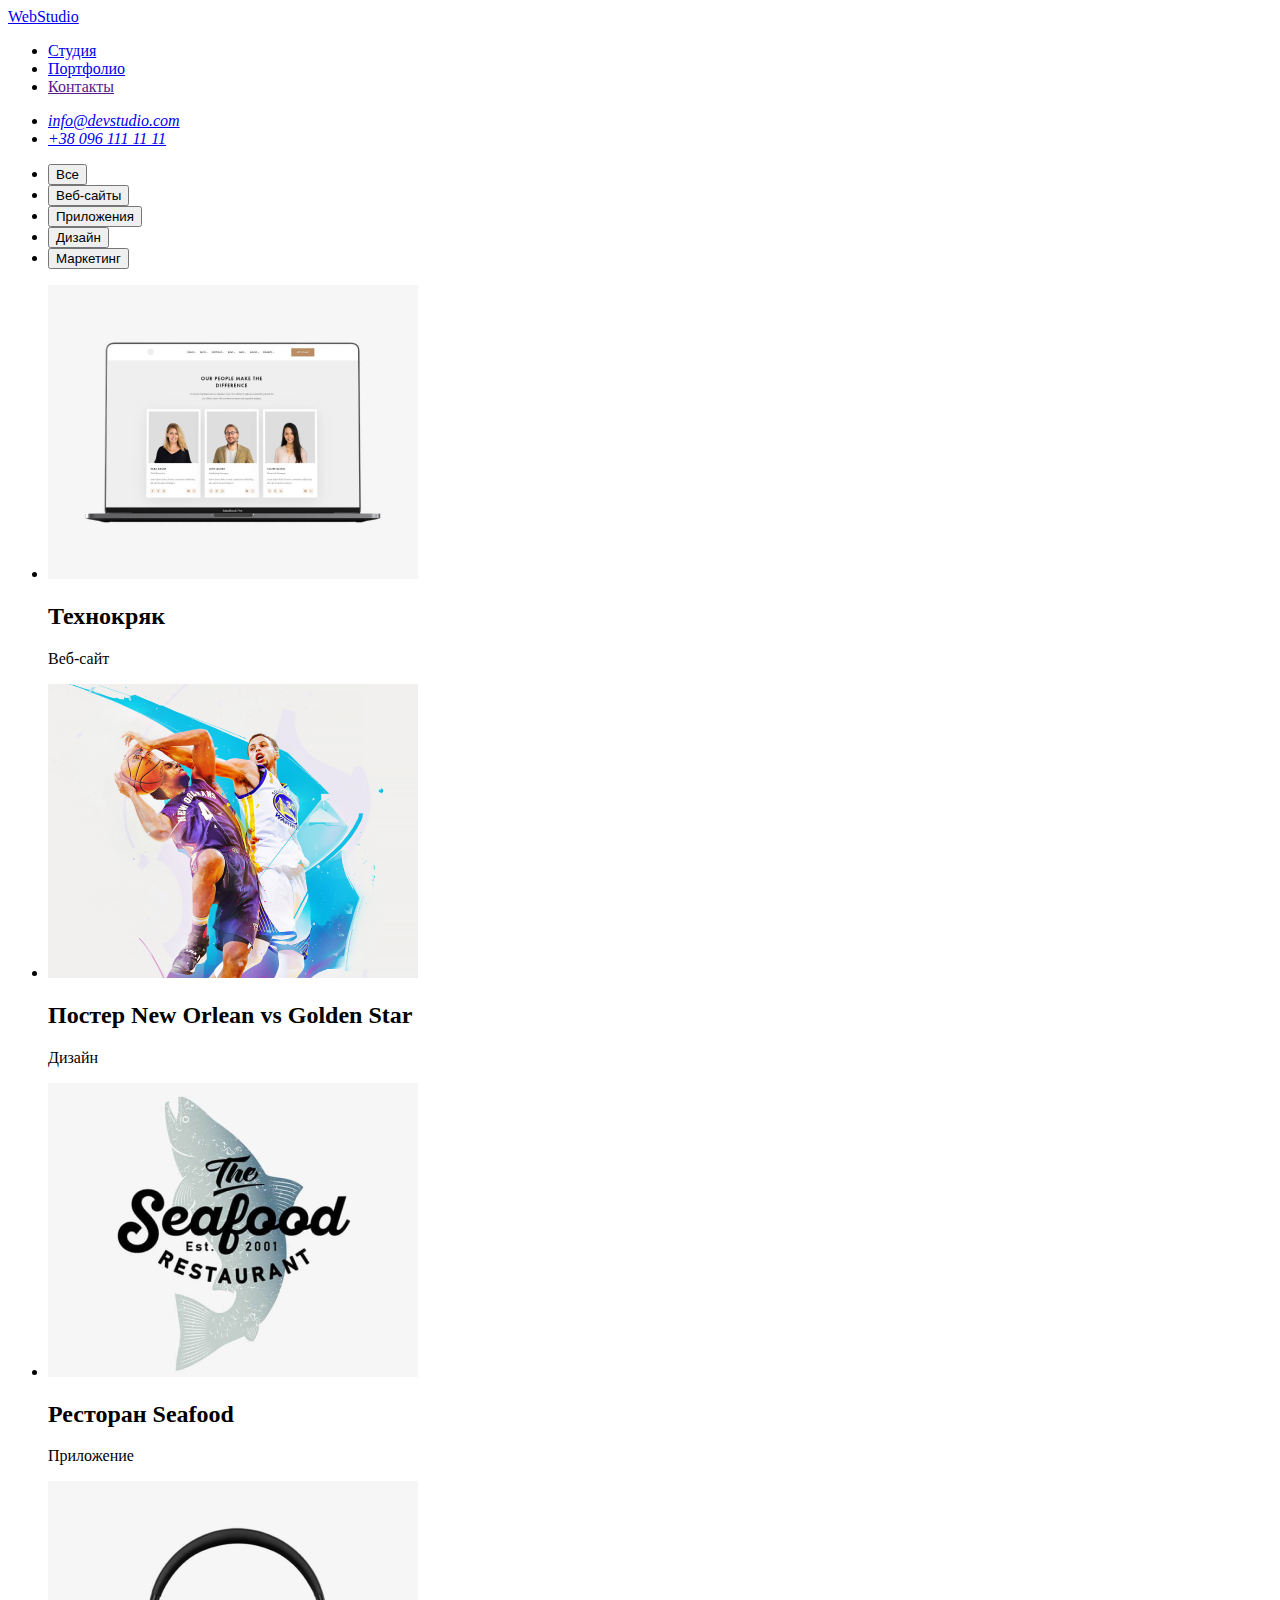
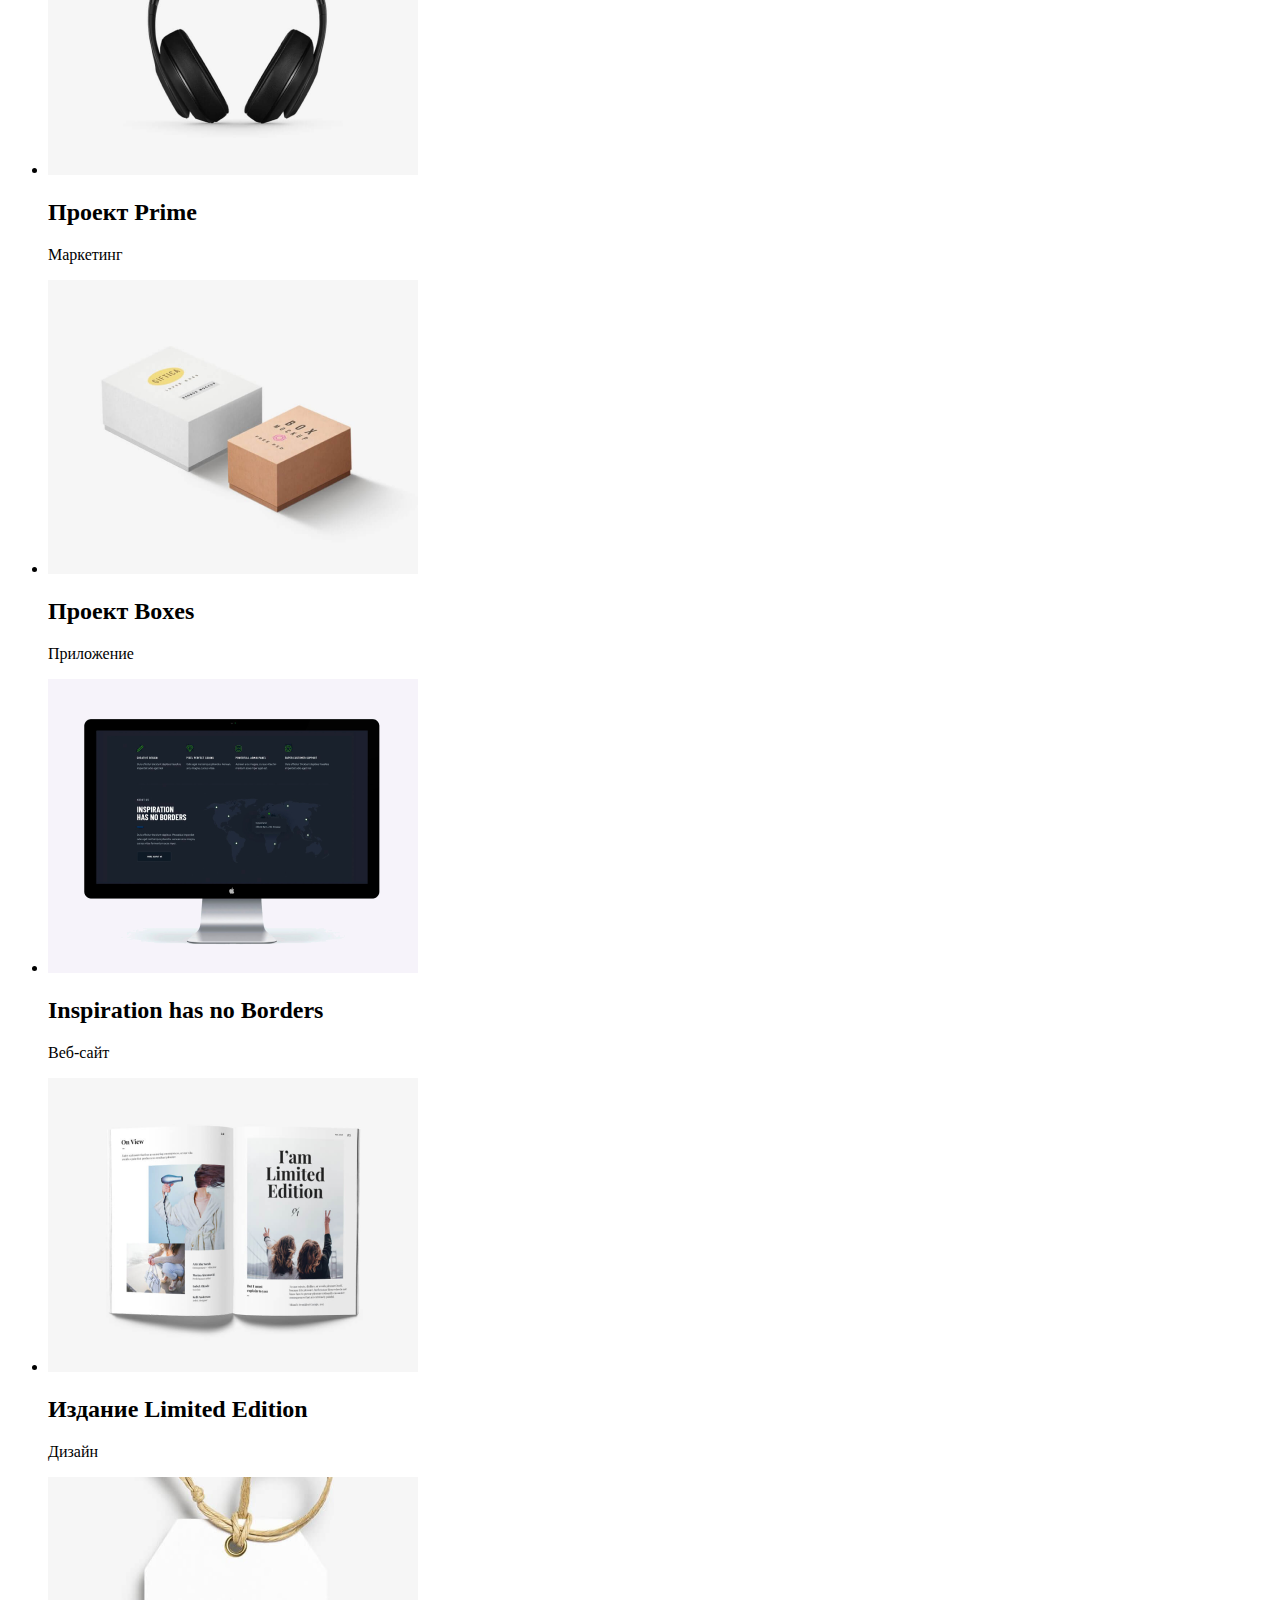
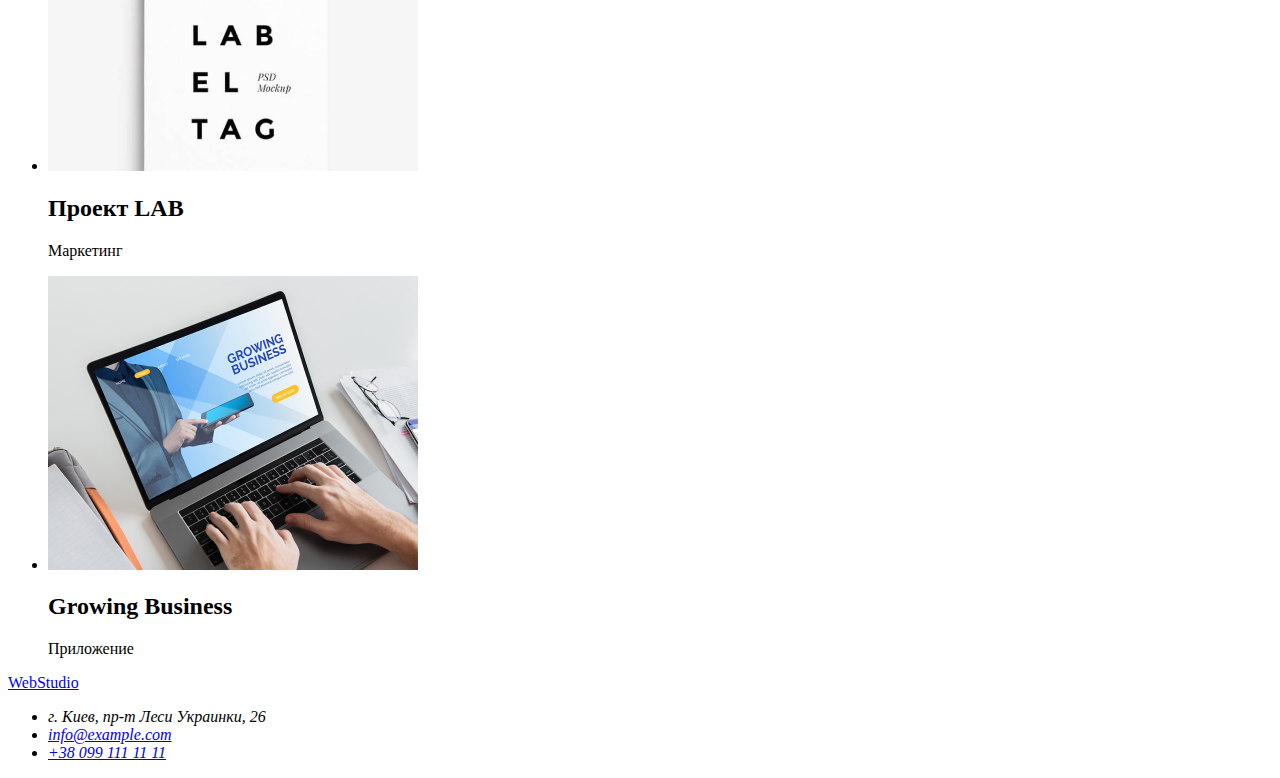
==== portfolio.html @ 6fc1b2a8 "Выполнена разметка страницы портфолио" ====
<!DOCTYPE html>
<html lang="ru">
<head>
    <meta charset="UTF-8">
    <meta name="viewport" content="width=device-width, initial-scale=1.0">
    <title>Portfolio</title>
</head>
<body>
    <!-- Шапка сайта-->
    <header>
        <!--Навигация на другие страницы-->
        <nav>
            <a href="./index.html" lang="en">WebStudio</a>
            <ul>
                <li><a href="./index.html">Студия</a></li>
                <li><a href="./portfolio.html">Портфолио</a></li>
                <li><a href="">Контакты</a></li>
            </ul>
        </nav>
        <!--Контактные данные шапки-->
        <address>
            <ul>
                <li><a href="mailto:info@devstudio.com">info@devstudio.com</a></li>
                <li><a href="tel:+380961111111">+38 096 111 11 11</a></li>
            </ul>
        </address>
    </header> 
    <main>
        <section>
            <!--<h1>Наши работы </h1>-->
            <ul>
                <li>
                    <button>Все</button>
                </li>
                <li>
                    <button>Веб-сайты</button>
                </li>
                <li>
                    <button>Приложения</button>
                </li>
                <li>
                    <button>Дизайн</button>
                </li>
                <li>
                    <button>Маркетинг</button>
                </li>
            </ul>
            <ul>
                <li>
                    <img src="./images/portfolio/technokryak.png" alt="Три сотрудника компании на экране Макбука" width="370" height="294">
                    <h2>Технокряк</h2>
                    <p>Веб-сайт</p>
                </li>
                <li>
                    <img src="./images/portfolio/poster-new-orlean-vs-golden-star.png" alt="Два баскетболиста в прыжке борются за мяч" width="370" height="294">
                    <h2>Постер New Orlean vs Golden Star</h2>
                    <p>Дизайн</p>
                </li>
                <li>
                    <img src="./images/portfolio/restourant-seafood.png" alt="Надпись названия ресторана морепродуктов на фоне большой рыбы" width="370" height="294">
                    <h2>Ресторан Seafood</h2>
                    <p>Приложение</p>
                </li>
                <li>
                    <img src="./images/portfolio/project-prime.png" alt="Наушники вид спереди" width="370" height="294">
                    <h2>Проект Prime</h2>
                    <p>Маркетинг</p>
                </li>
                <li>
                    <img src="./images/portfolio/project-boxes.png" alt="Две закрытые коробки лежат на ровной поверхности" width="370" height="294">
                    <h2>Проект Boxes</h2>
                    <p>Приложение</p>
                </li>
                <li>
                    <img src="./images/portfolio/inspiration-has-no-borders.png" alt="Изображение веб-страницы на экране плоского монитора" width="370" height="294">
                    <h2>Inspiration has no Borders</h2>
                    <p>Веб-сайт</p>
                </li>
                <li>
                    <img src="./images/portfolio/i-am-limited-edition.png" alt="Фотографии девушек на развороте журнала" width="370" height="294">
                    <h2>Издание Limited Edition</h2>
                    <p>Дизайн</p>
                </li>
                <li>
                    <img src="./images/portfolio/project-lab.png" alt="Ярлык на веревочке" width="370" height="294">
                    <h2>Проект LAB</h2>
                    <p>Маркетинг</p>
                </li>
                <li>
                    <img src="./images/portfolio/growing-business.png" alt="Крупным планом кисти рук человека, печатающего на клавиатуре ноутбука" width="370" height="294">
                    <h2>Growing Business</h2>
                    <p>Приложение</p>
                </li>
            </ul>
        </section>
    </main>  
    <!--Подвал страницы-->
    <footer>
         <a href="./index.html" lang="en">WebStudio</a>
        <address>
            <ul>
                <li>г. Киев, пр-т Леси Украинки, 26</li>
                <li><a href="mailto:info@example.com">info@example.com</a></li>
                <li><a href="tel:+380991111111">+38 099 111 11 11</a></li>
            </ul>
        </address>
    </footer>
    
</body>
</html>
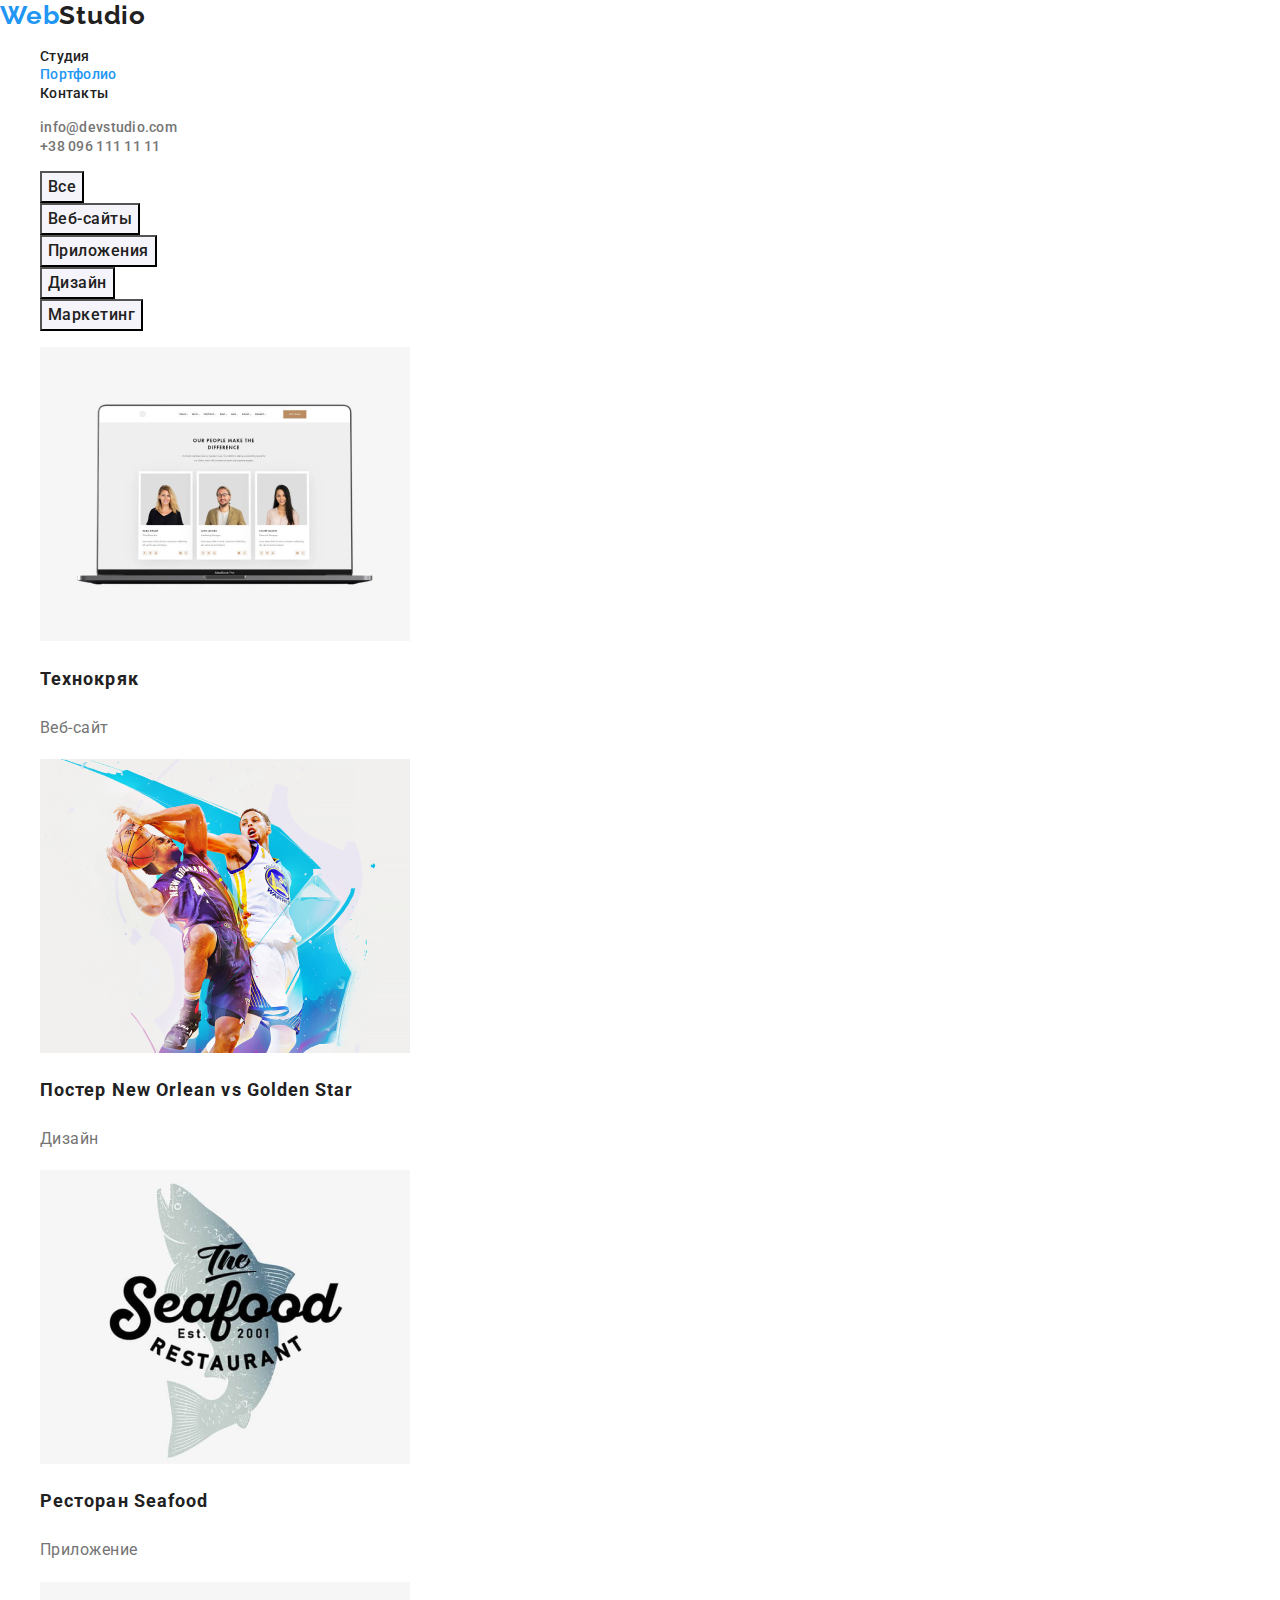
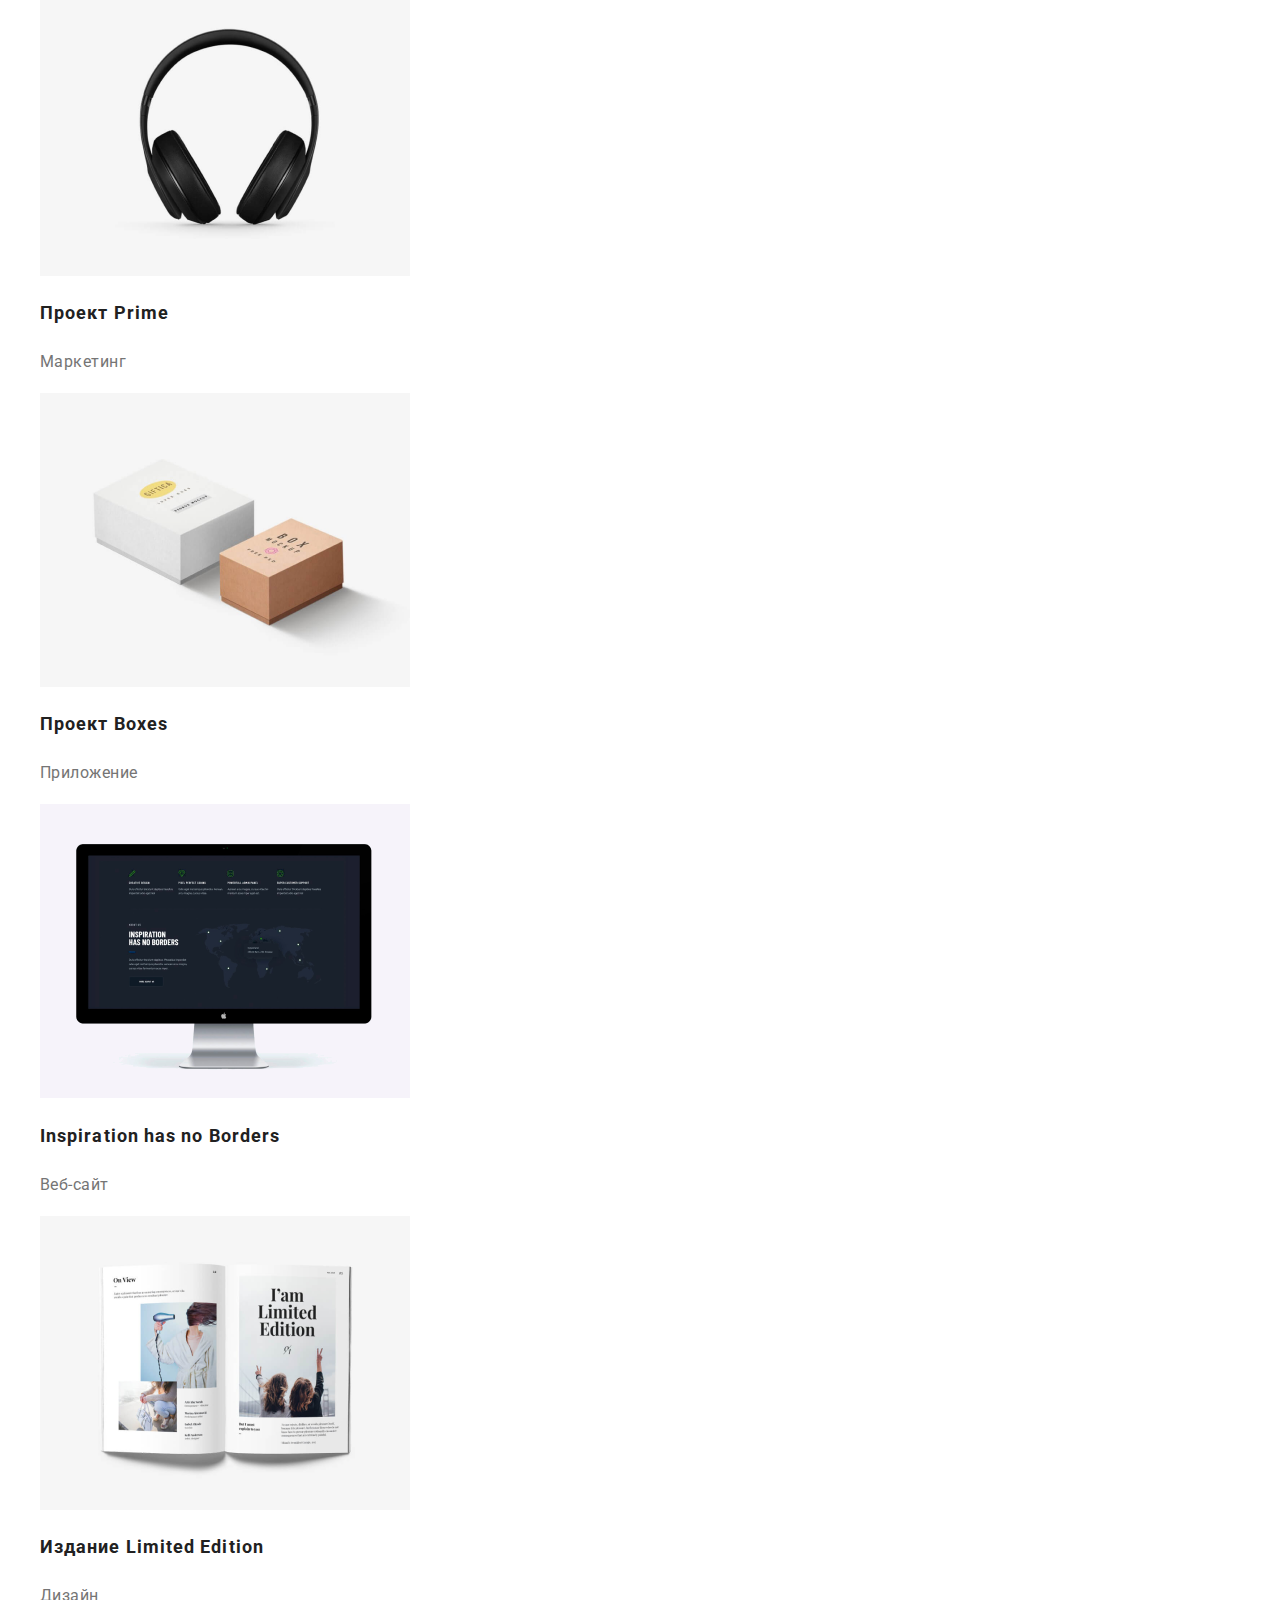
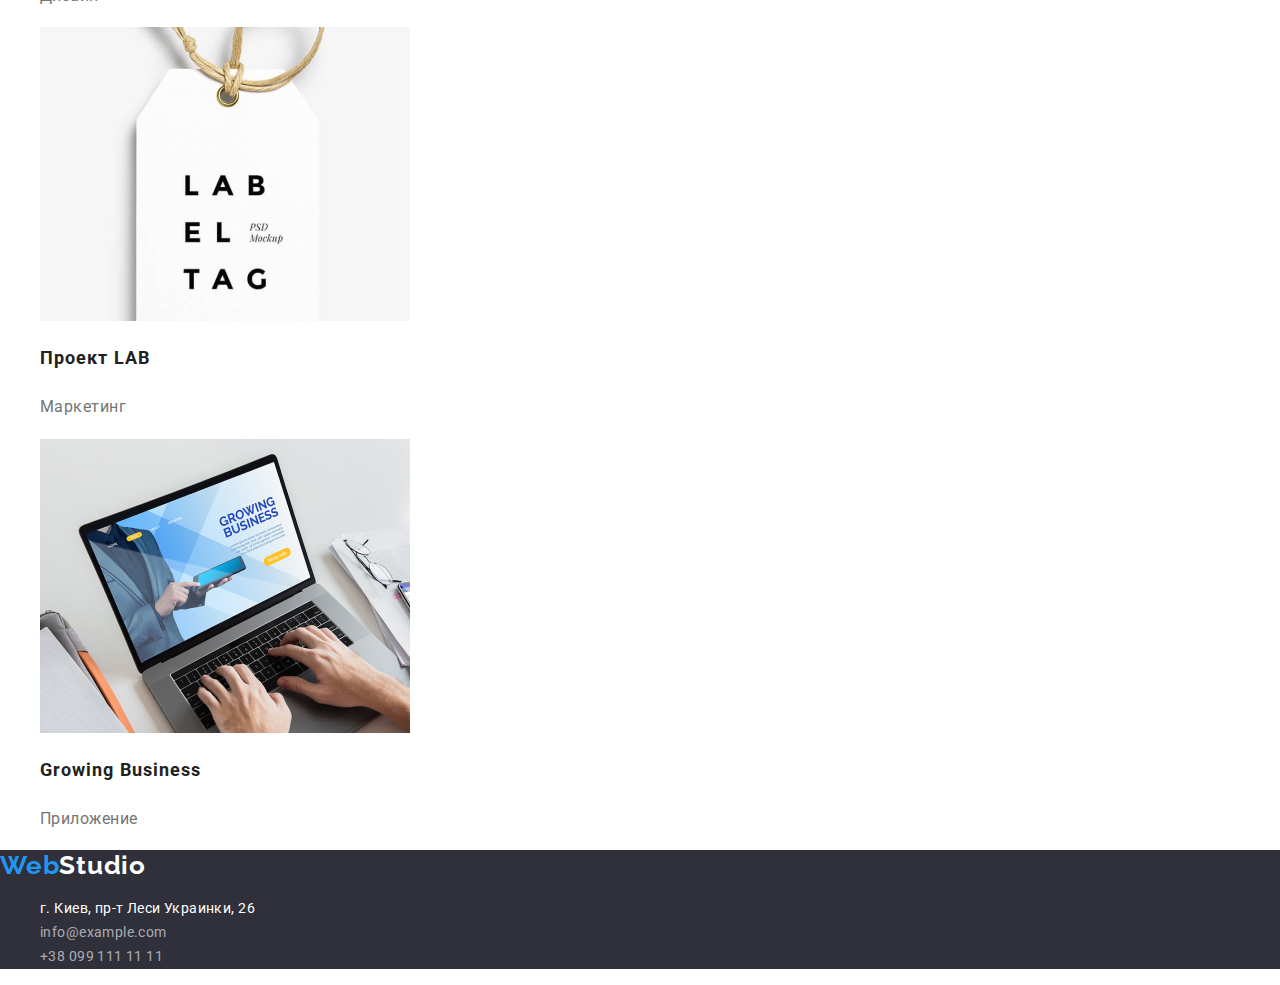
==== commit 728f4d61: "верстка портфолио" ====
--- a/portfolio.html
+++ b/portfolio.html
@@ -4,108 +4,154 @@
     <meta charset="UTF-8">
     <meta name="viewport" content="width=device-width, initial-scale=1.0">
     <title>Portfolio</title>
+    <link
+      rel="stylesheet"
+      href="https://cdnjs.cloudflare.com/ajax/libs/modern-normalize/1.0.0/modern-normalize.css"
+    />
+    <link
+      href="https://fonts.googleapis.com/css2?family=Raleway:wght@700&family=Roboto:wght@400;500;700;900&display=swap"
+      rel="stylesheet"
+     />
+    <link
+      rel="stylesheet"
+      href="./css/styles.css"/>
 </head>
 <body>
     <!-- Шапка сайта-->
-    <header>
+    <header class="header">
         <!--Навигация на другие страницы-->
-        <nav>
-            <a href="./index.html" lang="en">WebStudio</a>
-            <ul>
-                <li><a href="./index.html">Студия</a></li>
-                <li><a href="./portfolio.html">Портфолио</a></li>
-                <li><a href="">Контакты</a></li>
+        <nav class="nav">
+            <a href="./index.html" class="logo-web link" lang="en">Web<span class="logo-studio">Studio</span>
+            </a>
+            <ul class="site-nav list">
+                <li>
+                    <a href="./index.html"class="site-nav-link link">Студия</a>
+                </li>
+                <li>
+                    <a href="./portfolio.html"class="site-nav-link current link">Портфолио</a>
+                </li>
+                <li>
+                    <a href=""class="site-nav-link link">Контакты</a>
+                </li>
             </ul>
         </nav>
         <!--Контактные данные шапки-->
-        <address>
-            <ul>
-                <li><a href="mailto:info@devstudio.com">info@devstudio.com</a></li>
-                <li><a href="tel:+380961111111">+38 096 111 11 11</a></li>
+        <address class="address">
+            <ul class="auth-nav list">
+                <li>
+                    <a href="mailto:info@devstudio.com"class="auth-nav-link current link">info@devstudio.com</a>
+                </li>
+                <li>
+                    <a href="tel:+380961111111"class="auth-nav-link link">+38 096 111 11 11</a>
+                </li>
             </ul>
         </address>
     </header> 
     <main>
         <section>
             <!--<h1>Наши работы </h1>-->
-            <ul>
-                <li>
-                    <button>Все</button>
+            <ul class="filter-list list">
+                <li class="filter-list-item">
+                    <button class="filter-btn" type="button">Все</button>
                 </li>
-                <li>
-                    <button>Веб-сайты</button>
+                <li class="filter-list-item">
+                    <button class="filter-btn" type="button">Веб-сайты</button>
                 </li>
-                <li>
-                    <button>Приложения</button>
+                <li class="filter-list-item">
+                    <button class="filter-btn" type="button">Приложения</button>
                 </li>
-                <li>
-                    <button>Дизайн</button>
+                <li class="filter-list-item">
+                    <button class="filter-btn" type="button">Дизайн</button>
                 </li>
-                <li>
-                    <button>Маркетинг</button>
+                <li class="filter-list-item">
+                    <button class="filter-btn" type="button">Маркетинг</button>
                 </li>
             </ul>
-            <ul>
-                <li>
+            <ul class="works-list list">
+                <li class="works-list-item">
+                    <a class="works-link link" href="">
                     <img src="./images/portfolio/technokryak.png" alt="Три сотрудника компании на экране Макбука" width="370" height="294">
-                    <h2>Технокряк</h2>
-                    <p>Веб-сайт</p>
+                    <h2 class="works-subtitle">Технокряк</h2>
+                    <p class="works-text">Веб-сайт</p>
+                    </a>
                 </li>
-                <li>
+                <li class="works-list-item">
+                    <a class="works-link link" href="">
                     <img src="./images/portfolio/poster-new-orlean-vs-golden-star.png" alt="Два баскетболиста в прыжке борются за мяч" width="370" height="294">
-                    <h2>Постер New Orlean vs Golden Star</h2>
-                    <p>Дизайн</p>
+                    <h2 class="works-subtitle">Постер New Orlean vs Golden Star</h2>
+                    <p class="works-text">Дизайн</p>
+                    </a>
                 </li>
-                <li>
+                <li class="works-list-item">
+                    <a class="works-link link" href="">
                     <img src="./images/portfolio/restourant-seafood.png" alt="Надпись названия ресторана морепродуктов на фоне большой рыбы" width="370" height="294">
-                    <h2>Ресторан Seafood</h2>
-                    <p>Приложение</p>
+                    <h2 class="works-subtitle">Ресторан Seafood</h2>
+                    <p class="works-text">Приложение</p>
+                    </a>
                 </li>
-                <li>
+                <li class="works-list-item">
+                    <a class="works-link link" href="">
                     <img src="./images/portfolio/project-prime.png" alt="Наушники вид спереди" width="370" height="294">
-                    <h2>Проект Prime</h2>
-                    <p>Маркетинг</p>
+                    <h2 class="works-subtitle">Проект Prime</h2>
+                    <p class="works-text">Маркетинг</p>
+                    </a>
                 </li>
-                <li>
+                <li class="works-list-item">
+                    <a class="works-link link" href="">
                     <img src="./images/portfolio/project-boxes.png" alt="Две закрытые коробки лежат на ровной поверхности" width="370" height="294">
-                    <h2>Проект Boxes</h2>
-                    <p>Приложение</p>
+                    <h2 class="works-subtitle">Проект Boxes</h2>
+                    <p class="works-text">Приложение</p>
+                    </a>
                 </li>
-                <li>
+                <li class="works-list-item">
+                    <a class="works-link link" href="">
                     <img src="./images/portfolio/inspiration-has-no-borders.png" alt="Изображение веб-страницы на экране плоского монитора" width="370" height="294">
-                    <h2>Inspiration has no Borders</h2>
-                    <p>Веб-сайт</p>
+                    <h2 class="works-subtitle">Inspiration has no Borders</h2>
+                    <p class="works-text">Веб-сайт</p>
+                    </a>
                 </li>
-                <li>
+                <li class="works-list-item">
+                    <a class="works-link link" href="">
                     <img src="./images/portfolio/i-am-limited-edition.png" alt="Фотографии девушек на развороте журнала" width="370" height="294">
-                    <h2>Издание Limited Edition</h2>
-                    <p>Дизайн</p>
+                    <h2 class="works-subtitle">Издание Limited Edition</h2>
+                    <p class="works-text">Дизайн</p>
+                    </a>
                 </li>
-                <li>
+                <li class="works-list-item">
+                    <a class="works-link link" href="">
                     <img src="./images/portfolio/project-lab.png" alt="Ярлык на веревочке" width="370" height="294">
-                    <h2>Проект LAB</h2>
-                    <p>Маркетинг</p>
+                    <h2 class="works-subtitle">Проект LAB</h2>
+                    <p class="works-text">Маркетинг</p>
+                    </a>
                 </li>
-                <li>
+                <li class="works-list-item">
+                    <a class="works-link link" href="">
                     <img src="./images/portfolio/growing-business.png" alt="Крупным планом кисти рук человека, печатающего на клавиатуре ноутбука" width="370" height="294">
-                    <h2>Growing Business</h2>
-                    <p>Приложение</p>
+                    <h2 class="works-subtitle">Growing Business</h2>
+                    <p class="works-text">Приложение</p>
+                    </a>
                 </li>
             </ul>
         </section>
     </main>  
     <!--Подвал страницы-->
-    <footer>
-         <a href="./index.html" lang="en">WebStudio</a>
-        <address>
-            <ul>
-                <li>г. Киев, пр-т Леси Украинки, 26</li>
-                <li><a href="mailto:info@example.com">info@example.com</a></li>
-                <li><a href="tel:+380991111111">+38 099 111 11 11</a></li>
+    <footer class="footer">
+        <a href="./index.html" class="logo-web link" lang="en">Web<span class="logo-studio-light-theme">Studio</span>
+        </a>
+        <address class="address">
+            <ul class="footer-auth-nav-list list"
+                <li class="footer-auth-nav-list-item">
+                    <a class="footer-auth-nav-link-map link" href="https://goo.gl/maps/YxxTdx4SjHTV1Kk79" target="_blank" rel="noreferrer noopener"> г. Киев, пр-т Леси Украинки, 26</a>
+                </li>
+                <li class="footer-auth-nav-list-item">
+                    <a class="footer-auth-nav-link link" href="mailto:info@example.com">info@example.com</a>
+                </li>
+                <li class="footer-auth-nav-list-item">
+                    <a class="footer-auth-nav-link link" href="tel:+380991111111">+38 099 111 11 11</a>
+                </li>
             </ul>
         </address>
     </footer>
-    
-</body>
+ </body>
 </html>
 
--- a/css/styles.css
+++ b/css/styles.css
@@ -0,0 +1,275 @@
+/*  белый primary-white-color: #ffffff;*/
+/* --Цвет основного текста title-text-color #212121*/
+/* primary-text-color #757575*/
+/*accent-color #2196f3*/
+/*цвета ШАПКИ:
+логотип #000000;#2196F3
+навигация на др. страницы #212121 #2196F3*/
+/*цвет фона секции "Эффект. решения": #2F303A*/
+/* цвет фона #E5E5E5 */
+/* вторичный цвет фона #F5F4FA*/
+/*secondary-text-color*/
+
+:root {
+   --main-font: "Roboto",sans-serif;
+   --logo-font: "Raleway",sans-serif;
+   --primary-text-color: #757575;
+   --title-text-color: #212121;
+   --accent-color: #2196f3;
+   --primary-white-color: #ffffff;
+   --background-dark-theme: #2F303A;
+}
+
+.body-page {
+    font-family: var(--main-font);
+    font-style: normal;
+    background-color:#E5E5E5;
+    /*color: var(--primary-text-color);*/
+}
+
+.list {
+    list-style: none;
+  }
+  
+.link {
+    text-decoration: none;
+  }
+
+.address {
+    font-style: normal;
+}
+
+/*  ============ COMPONENTS  ============ */
+.modal-btn {
+    font-family: var(--main-font);
+    font-style: normal;
+    font-weight: bold;
+    font-size: 16px;
+    line-height: 1.88;
+    text-align: center;
+    letter-spacing: 0.06em;
+    color: var(--primary-white-color);
+    background-color: var(--accent-color);
+}
+
+.subtitle {
+    font-family: var(--main-font);
+    font-weight: 700;
+    font-size: 36px;
+    line-height: 1.167;
+    text-align: center;
+    letter-spacing: 0.03em;
+    color: var(--title-text-color);
+  }
+
+.title {
+    font-family: var(--main-font);
+    font-weight: 700;
+    font-size: 36px;
+    line-height: 1.17;
+    text-align: center;
+    letter-spacing: 0.03em;
+    color: var(--title-text-color);
+    }
+/*  ============ END COMPONENTS  ============ */
+
+
+/*  ============ HEADER  ============ */
+
+.logo-web,
+.logo-studio {
+    font-family: var(--logo-font);
+    font-style: normal;
+    font-weight: 700;
+    font-size: 26px;
+    line-height: 1.19;
+    letter-spacing: 0.03em;
+  }
+
+ .logo-web {
+    color: var(--accent-color);
+ }
+
+.logo-studio {
+    color: var(--title-text-color);
+ }
+
+
+.header {
+    background-color: var(--primary-white-color);
+    color: var(--title-text-color);
+}
+/* Navigation on other pages */
+.site-nav-link {
+    font-family: var(--main-font);
+    font-weight: 500;
+    font-size: 14px;
+    line-height: 1.14;
+    letter-spacing: 0.02em;
+    color: var(--title-text-color);
+}
+
+.site-nav-link:hover,
+.site-nav-link:focus,
+.auth-nav-link:hover,
+.auth-nav-link:focus,
+.current {
+    color: var(--accent-color);
+}
+.auth-nav-link {
+    font-family: var(--main-font);
+    font-weight: 500;
+    font-size: 14px;
+    line-height: 1.14;
+    letter-spacing: 0.02em;
+    color: var(--primary-text-color);
+}
+
+.auth-nav-link .current {
+    color: var(--accent-color);
+}
+
+/*  ============ END HEADER  ============ */
+
+/*  ============ HERO ==> SOLUTIONS ============ */
+
+.solutions {
+ background-color: var(--background-dark-theme);
+}
+
+.solutions-title {
+font-weight: 900;
+font-size: 44px;
+line-height: 1.36;
+text-align: center;
+letter-spacing: 0.06em;
+text-transform: uppercase;
+color: var(--primary-white-color);
+}
+
+/*  ============ END HERO ==> END SOLUTIONS ============ */
+
+/*  ============ OUR ADVANTAGES ============*/
+
+.advantages-list-subtitle {
+    font-family: var(--main-font);
+    font-weight: 700;
+    font-size: 14px;
+    line-height: 1.14;
+    letter-spacing: 0.03em;
+    text-transform: uppercase;
+}
+
+.advantages-list-text {
+    font-family: var(--main-font);
+    font-weight: 400;
+    font-size: 14px;
+    line-height: 1.71;
+    letter-spacing: 0.03em;
+    color: var(--primary-text-color);
+}
+
+/*  ============END OUR ADVANTAGES ============*/
+
+/*  ============ OUR TEAM  ============ */
+.team {
+    background: #F5F4FA;
+}
+
+.team-list-subtitle {
+    font-family: var(--main-font);
+    font-weight: 500;
+    font-size: 16px;
+    line-height: 1.19x;
+    text-align: center;
+    letter-spacing: 0.03em;
+    color: var(--title-text-color);
+}
+
+.team-list-text {
+    font-family: var(--main-font);
+    font-weight: 400;
+    font-size: 16px;
+    line-height: 1.19;
+    text-align: center;
+    letter-spacing: 0.03em;
+    color: var(--primary-text-color);  
+}
+
+/*  ============ OUR WORKS  ============ */
+.filter-btn {
+    font-family: var(--main-font);
+    font-weight: 500;
+    font-size: 16px;
+    line-height: 1.63;
+    text-align: center;
+    letter-spacing: 0.03em;
+    color: var(--title-text-color);
+    background-color:#F5F4FA;
+}
+
+.filter-btn:hover,
+.filter-btn:focus {
+    color: var(--primary-white-color);
+    background-color: var(--accent-color);
+}
+
+.works-subtitle {
+    font-family: var(--main-font);
+    font-weight: 700;
+    font-size: 18px;
+    line-height: 2;
+    letter-spacing: 0.06em;
+    color: var(--title-text-color);
+}
+
+.works-text {
+    font-family: var(--main-font);
+    font-weight: 400;
+    font-size: 16px;
+    line-height: 1.88;
+    letter-spacing: 0.03em;
+    color: var(--primary-text-color);
+}
+/*  ============ END OUR WORKS  ============ */
+/*  ============ FOOTER  ============ */
+.footer {
+  background-color: var(--background-dark-theme); 
+}
+
+.logo-studio-light-theme {
+    color: var(--primary-white-color);
+}
+
+.footer-auth-nav-link-map {
+    font-family: var(--main-font);
+    font-weight: 400;
+    font-size: 14px;
+    line-height: 1.71;
+    letter-spacing: 0.03em;
+    color: var(--primary-white-color);
+ }
+
+ .footer-auth-nav-link {
+    font-family: var(--main-font);
+    font-weight: 400;
+    font-size: 14px;
+    line-height: 1.71;
+    letter-spacing: 0.03em;
+    color: rgba(255, 255, 255, 0.6);
+ }
+
+ .footer-auth-nav-link-map:hover,
+ .footer-auth-nav-link-map:focus,
+ .footer-auth-nav-link:hover,
+ .footer-auth-nav-link:focus {
+    color: var(--accent-color);  
+ }
+/*  ============ END FOOTER  ============ */
+
+/*Панель кнопок меню фильтра Наши работы*/
+
+.button:hover {
+    font-family: inherit;
+}
+
